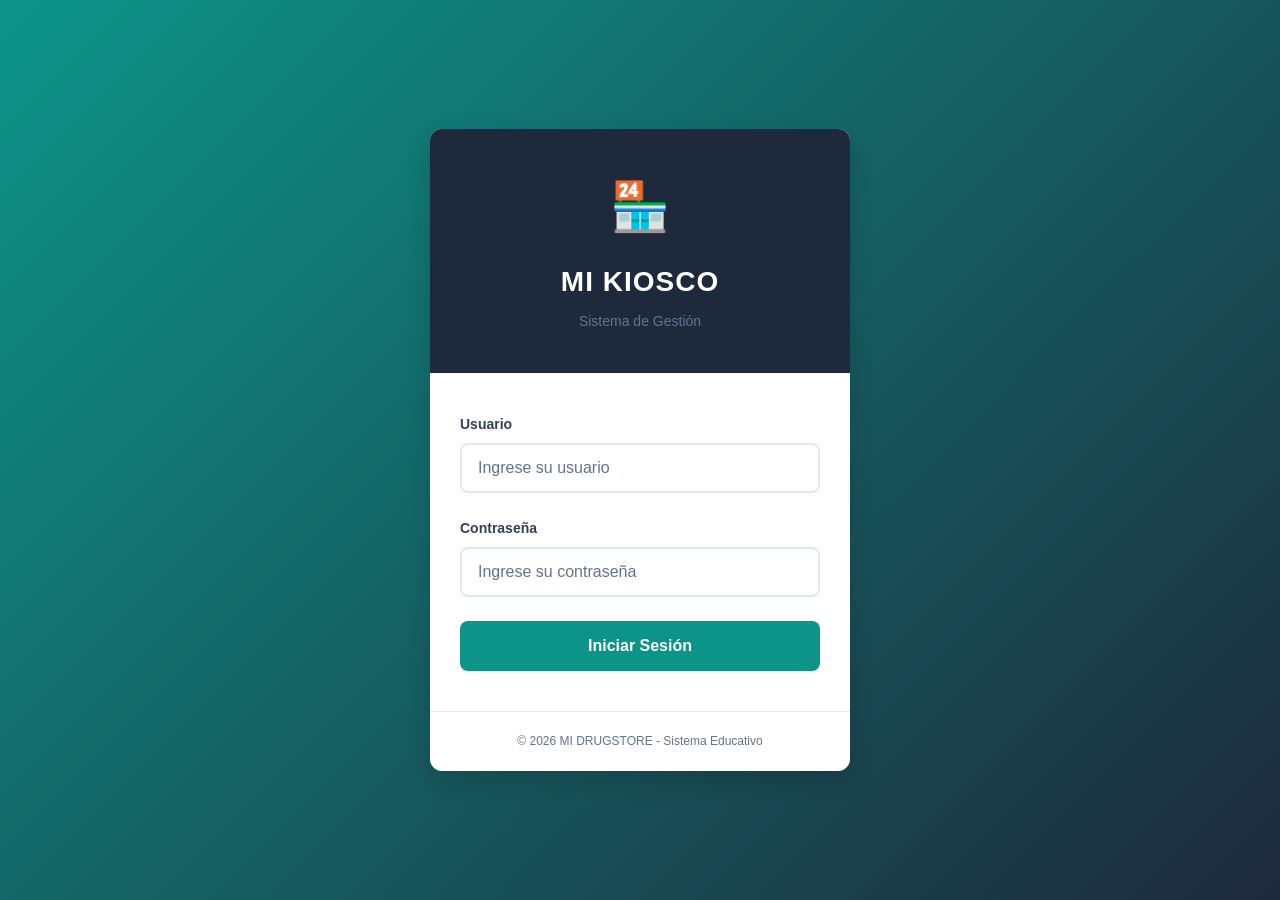
==== index.html @ 24a75b5b "first commit" ====
<!DOCTYPE html>
<html lang="es">
<head>
    <meta charset="UTF-8">
    <meta name="viewport" content="width=device-width, initial-scale=1.0">
    <title>MI FARMACIA - Login</title>
    <link rel="stylesheet" href="css/styles.css">
</head>
<body>
    <div class="login-container">
        <div class="login-card">
            <div class="login-header">
    <div class="logo-icon">🏪</div>
    <h1>MI KIOSCO</h1>
    <p>Sistema de Gestión</p>
</div>
            
            <form id="loginForm" class="login-form">
                <div class="form-group">
                    <label for="usuario">Usuario</label>
                    <input 
                        type="text" 
                        id="usuario" 
                        name="usuario" 
                        placeholder="Ingrese su usuario"
                        required
                    >
                </div>
                
                <div class="form-group">
                    <label for="password">Contraseña</label>
                    <input 
                        type="password" 
                        id="password" 
                        name="password" 
                        placeholder="Ingrese su contraseña"
                        required
                    >
                </div>
                
                <div id="errorMessage" class="error-message"></div>
                
                <button type="submit" class="btn-login">
                    Iniciar Sesión
                </button>
            </form>
            
            <div class="login-footer">
                <p>© 2026 MI DRUGSTORE - Sistema Educativo</p>
            </div>
        </div>
    </div>
    
    <script src="js/login.js"></script>
</body>
</html>
---- css/styles.css ----
/* ========================================
   MI DRUGSTORE - Sistema de Gestión
   Estilos Principales
   ======================================== */

/* Variables CSS */
:root {
    --color-primary: #0d9488;
    --color-primary-dark: #0f766e;
    --color-primary-light: #14b8a6;
    --color-secondary: #1e293b;
    --color-accent: #f59e0b;
    --color-success: #22c55e;
    --color-error: #ef4444;
    --color-warning: #f59e0b;
    --color-bg: #f1f5f9;
    --color-white: #ffffff;
    --color-text: #334155;
    --color-text-light: #64748b;
    --color-border: #e2e8f0;
    --shadow-sm: 0 1px 2px rgba(0, 0, 0, 0.05);
    --shadow-md: 0 4px 6px rgba(0, 0, 0, 0.1);
    --shadow-lg: 0 10px 25px rgba(0, 0, 0, 0.15);
    --radius: 12px;
    --radius-sm: 8px;
}

/* Reset y Base */
* {
    margin: 0;
    padding: 0;
    box-sizing: border-box;
}

body {
    font-family: 'Segoe UI', Tahoma, Geneva, Verdana, sans-serif;
    background-color: var(--color-bg);
    color: var(--color-text);
    line-height: 1.6;
}

/* ========================================
   LOGIN PAGE
   ======================================== */

.login-container {
    min-height: 100vh;
    display: flex;
    align-items: center;
    justify-content: center;
    background: linear-gradient(135deg, var(--color-primary) 0%, var(--color-secondary) 100%);
    padding: 20px;
}

.login-card {
    background: var(--color-white);
    border-radius: var(--radius);
    box-shadow: var(--shadow-lg);
    width: 100%;
    max-width: 420px;
    overflow: hidden;
}

.login-header {
    background: var(--color-secondary);
    color: var(--color-white);
    padding: 40px 30px;
    text-align: center;
}

.logo-icon {
    font-size: 48px;
    margin-bottom: 15px;
}

.login-header h1 {
    font-size: 28px;
    font-weight: 700;
    margin-bottom: 5px;
    letter-spacing: 1px;
}

.login-header p {
    color: var(--color-text-light);
    font-size: 14px;
}

.login-form {
    padding: 40px 30px;
}

.form-group {
    margin-bottom: 24px;
}

.form-group label {
    display: block;
    margin-bottom: 8px;
    font-weight: 600;
    color: var(--color-text);
    font-size: 14px;
}

.form-group input {
    width: 100%;
    padding: 14px 16px;
    border: 2px solid var(--color-border);
    border-radius: var(--radius-sm);
    font-size: 16px;
    transition: all 0.3s ease;
}

.form-group input:focus {
    outline: none;
    border-color: var(--color-primary);
    box-shadow: 0 0 0 3px rgba(13, 148, 136, 0.1);
}

.form-group input::placeholder {
    color: var(--color-text-light);
}

.error-message {
    background: #fef2f2;
    color: var(--color-error);
    padding: 12px;
    border-radius: var(--radius-sm);
    margin-bottom: 20px;
    font-size: 14px;
    display: none;
    border: 1px solid #fecaca;
}

.error-message.show {
    display: block;
}

.btn-login {
    width: 100%;
    padding: 16px;
    background: var(--color-primary);
    color: var(--color-white);
    border: none;
    border-radius: var(--radius-sm);
    font-size: 16px;
    font-weight: 600;
    cursor: pointer;
    transition: all 0.3s ease;
}

.btn-login:hover {
    background: var(--color-primary-dark);
    transform: translateY(-2px);
    box-shadow: var(--shadow-md);
}

.btn-login:active {
    transform: translateY(0);
}

.login-footer {
    padding: 20px 30px;
    text-align: center;
    border-top: 1px solid var(--color-border);
}

.login-footer p {
    color: var(--color-text-light);
    font-size: 12px;
}

@keyframes shake {
    0%, 100% { transform: translateX(0); }
    25% { transform: translateX(-10px); }
    75% { transform: translateX(10px); }
}

.shake {
    animation: shake 0.3s ease-in-out;
}

/* ========================================
   MODAL BASE
   ======================================== */

.modal {
    display: none;
    position: fixed;
    top: 0;
    left: 0;
    width: 100%;
    height: 100%;
    background: rgba(0, 0, 0, 0.6);
    backdrop-filter: blur(4px);
    z-index: 1000;
    align-items: center;
    justify-content: center;
    padding: 20px;
}

.modal-content {
    background: var(--color-white);
    border-radius: var(--radius);
    box-shadow: var(--shadow-lg);
    max-width: 500px;
    width: 100%;
    overflow: hidden;
    animation: modalSlideIn 0.3s ease;
}

@keyframes modalSlideIn {
    from {
        opacity: 0;
        transform: translateY(-30px);
    }
    to {
        opacity: 1;
        transform: translateY(0);
    }
}

.modal-header {
    background: var(--color-secondary);
    color: var(--color-white);
    padding: 30px;
    text-align: center;
}

.modal-header h2 {
    font-size: 24px;
    margin-bottom: 8px;
}

.modal-header p {
    opacity: 0.8;
    font-size: 14px;
}

/* ========================================
   MODAL TURNO
   ======================================== */

.modal-turno .turno-options {
    padding: 30px;
    display: flex;
    gap: 20px;
}

.btn-turno {
    flex: 1;
    padding: 30px 20px;
    background: var(--color-bg);
    border: 2px solid var(--color-border);
    border-radius: var(--radius);
    cursor: pointer;
    transition: all 0.3s ease;
    display: flex;
    flex-direction: column;
    align-items: center;
    gap: 10px;
}

.btn-turno:hover {
    border-color: var(--color-primary);
    background: rgba(13, 148, 136, 0.05);
    transform: translateY(-3px);
}

.turno-icon {
    font-size: 40px;
}

.turno-text {
    font-size: 18px;/**
 * MI DRUGSTORE - Sistema de Gestion
 * Modulo de Administrador
 */

// Productos cargados en esta sesion
var productosCargadosSesion = [];

// Subcategorias por categoria
var SUBCATEGORIAS = {
    'Regaleria': ['Perfumes', 'Maquillaje'],
    'Bazares': ['Tupper', 'Vasos', 'Otros'],
    'Indumentaria': ['Nino', 'Adulto'],
    'Bebidas': ['Con Alcohol', 'Sin Alcohol'],
    'Embutidos': ['Hamburguesa', 'Salchicha']
};


document.addEventListener('DOMContentLoaded', function() {
    verificarSesion();
    mostrarFecha();
    cargarNombreUsuario();
    actualizarEstadisticas();
});

function verificarSesion() {
    var usuarioLogueado = sessionStorage.getItem('usuarioLogueado');
    if (!usuarioLogueado) {
        window.location.href = 'index.html';
        return;
    }
    if (usuarioLogueado === 'empleado') {
        window.location.href = 'empleado.html';
        return;
    }
}

function mostrarFecha() {
    var fechaElement = document.getElementById('fechaActual');
    var opciones = { 
        weekday: 'long', 
        year: 'numeric', 
        month: 'long', 
        day: 'numeric',
        hour: '2-digit',
        minute: '2-digit'
    };
    var fecha = new Date().toLocaleDateString('es-ES', opciones);
    fechaElement.textContent = fecha.charAt(0).toUpperCase() + fecha.slice(1);
}

function cargarNombreUsuario() {
    var nombreUsuario = sessionStorage.getItem('nombreUsuario');
    var nombreElement = document.getElementById('nombreUsuario');
    if (nombreUsuario) {
        nombreElement.textContent = nombreUsuario.charAt(0).toUpperCase() + nombreUsuario.slice(1);
    }
}

function actualizarEstadisticas() {
    if (typeof PRODUCTOS !== 'undefined') {
        document.getElementById('statProductos').textContent = PRODUCTOS.length;
        var stockBajo = 0;
        for (var j = 0; j < PRODUCTOS.length; j++) {
            if (PRODUCTOS[j].stock !== undefined && PRODUCTOS[j].stock < 10) {
                stockBajo++;
            }
        }
        document.getElementById('statStockBajo').textContent = stockBajo;
    }
}

function cerrarSesionAdmin() {
    sessionStorage.clear();
    window.location.href = 'index.html';
}

// ========================================
// NAVEGACION ENTRE SECCIONES ADMIN
// ========================================

var titulosSecciones = {
    'inicio': 'Panel de Administracion',
    'cargar-producto': 'Cargar Producto',
    'reportes': 'Reportes',
    'inventario': 'Inventario',
    'empleados': 'Empleados',
    'configuracion': 'Configuracion'
};

var idsSecciones = {
    'inicio': 'seccionAdminInicio',
    'cargar-producto': 'seccionCargarProducto',
    'reportes': 'seccionReportes',
    'inventario': 'seccionInventario',
    'empleados': 'seccionEmpleados',
    'configuracion': 'seccionConfiguracion'
};

function mostrarSeccionAdmin(seccion) {
    // Ocultar todas las secciones
    var secciones = document.querySelectorAll('.seccion-admin-content');
    for (var j = 0; j < secciones.length; j++) {
        secciones[j].style.display = 'none';
    }

    // Quitar active de todos los items del menu
    var menuItems = document.querySelectorAll('.sidebar-nav li');
    for (var k = 0; k < menuItems.length; k++) {
        menuItems[k].classList.remove('active');
    }

    // Mostrar la seccion correspondiente
    var idSeccion = idsSecciones[seccion];
    if (idSeccion) {
        document.getElementById(idSeccion).style.display = 'block';
    }

    // Activar el item del menu
    var menuItem = document.querySelector('.sidebar-nav li[data-section="' + seccion + '"]');
    if (menuItem) {
        menuItem.classList.add('active');
    }

    // Actualizar titulo
    document.getElementById('tituloSeccion').textContent = titulosSecciones[seccion] || '';
}

// ========================================
// CARGAR PRODUCTO
// ========================================

function verificarSubcategoria() {
    var categoriaSelect = document.getElementById('cpCategoria');
    var contenedorSub = document.getElementById('contenedorSubcategoria');
    var subSelect = document.getElementById('cpSubcategoria');
    var categoriaSeleccionada = categoriaSelect.value;

    // Limpiar subcategoria
    subSelect.innerHTML = '<option value="">-- Seleccionar --</option>';

    // Verificar si la categoria tiene subcategorias
    if (SUBCATEGORIAS[categoriaSeleccionada]) {
        var subs = SUBCATEGORIAS[categoriaSeleccionada];
        for (var l = 0; l < subs.length; l++) {
            var option = document.createElement('option');
            option.value = subs[l];
            option.textContent = subs[l];
            subSelect.appendChild(option);
        }
        contenedorSub.style.display = 'block';
        subSelect.required = true;
    } else {
        contenedorSub.style.display = 'none';
        subSelect.required = false;
    }
}

function toggleStockFields() {
    var checkbox = document.getElementById('cpHabilitarStock');
    var camposStock = document.getElementById('camposStock');

    if (checkbox.checked) {
        camposStock.style.display = 'grid';
    } else {
        camposStock.style.display = 'none';
        document.getElementById('cpStockLocal').value = '';
        document.getElementById('cpStockBajo').value = '';
        document.getElementById('cpStockMuyBajo').value = '';
    }
}

function guardarProducto(event) {
    event.preventDefault();

    var codigo = document.getElementById('cpCodigo').value.trim().toUpperCase();
    var producto = document.getElementById('cpProducto').value.trim();
    var marca = document.getElementById('cpMarca').value.trim();
    var precio = parseFloat(document.getElementById('cpPrecio').value);
    var descripcion = document.getElementById('cpDescripcion').value.trim();
    var categoria = document.getElementById('cpCategoria').value;
    var subcategoria = document.getElementById('cpSubcategoria').value;
    var habilitarStock = document.getElementById('cpHabilitarStock').checked;

    // Validar subcategoria si aplica
    if (SUBCATEGORIAS[categoria] && !subcategoria) {
        alert('Debe seleccionar una subcategoria para ' + categoria);
        return;
    }

    // Verificar codigo duplicado
    if (typeof PRODUCTOS !== 'undefined') {
        for (var m = 0; m < PRODUCTOS.length; m++) {
            if (PRODUCTOS[m].codigo === codigo) {
                alert('Ya existe un producto con el codigo ' + codigo);
                return;
            }
        }
    }

    // Construir nombre completo
    var nombreCompleto = producto + ' - ' + marca;

    // Crear objeto producto
    var nuevoProducto = {
        codigo: codigo,
        nombre: nombreCompleto,
        marca: marca,
        categoria: subcategoria ? categoria + ' > ' + subcategoria : categoria,
        precio: precio,
        descripcion: descripcion || '',
        stock: habilitarStock ? (parseInt(document.getElementById('cpStockLocal').value) || 0) : undefined,
        stockBajo: habilitarStock ? (parseInt(document.getElementById('cpStockBajo').value) || 0) : undefined,
        stockMuyBajo: habilitarStock ? (parseInt(document.getElementById('cpStockMuyBajo').value) || 0) : undefined,
        habilitarStock: habilitarStock,
        fechaCarga: new Date().toLocaleDateString('es-AR'),
        horaCarga: new Date().toLocaleTimeString('es-AR', { hour: '2-digit', minute: '2-digit' })
    };

    // Agregar al array global
    if (typeof PRODUCTOS !== 'undefined') {
        PRODUCTOS.push(nuevoProducto);
    }

    // Agregar a la lista de esta sesion
    productosCargadosSesion.unshift(nuevoProducto);

    // Renderizar lista de recientes
    renderizarProductosCargados();

    // Actualizar estadisticas
    actualizarEstadisticas();

    // Limpiar formulario
    limpiarFormularioProducto();

    // Confirmacion
    mostrarNotificacion('Producto "' + nombreCompleto + '" cargado exitosamente');
}

function limpiarFormularioProducto() {
    document.getElementById('formCargarProducto').reset();
    document.getElementById('contenedorSubcategoria').style.display = 'none';
    document.getElementById('camposStock').style.display = 'none';
}

function renderizarProductosCargados() {
    var container = document.getElementById('listaProductosCargados');

    if (productosCargadosSesion.length === 0) {
        container.innerHTML = '<div class="sin-productos-cargados"><p>No se han cargado productos en esta sesion</p></div>';
        return;
    }

    var html = '';
    html += '<table class="tabla-productos-cargados">';
    html += '<thead><tr>';
    html += '<th>Codigo</th><th>Producto</th><th>Categoria</th><th>Precio</th><th>Stock</th><th>Hora</th>';
    html += '</tr></thead><tbody>';

    for (var n = 0; n < productosCargadosSesion.length; n++) {
        var p = productosCargadosSesion[n];
        html += '<tr>';
        html += '<td><span class="codigo-tag">' + p.codigo + '</span></td>';
        html += '<td>' + p.nombre + '</td>';
        html += '<td><span class="cat-tag">' + p.categoria + '</span></td>';
        html += '<td class="precio-col">$' + p.precio.toFixed(2) + '</td>';
        html += '<td>' + (p.habilitarStock ? p.stock : '<span class="sin-stock-tag">N/A</span>') + '</td>';
        html += '<td>' + p.horaCarga + '</td>';
        html += '</tr>';
    }

    html += '</tbody></table>';
    container.innerHTML = html;
}

function mostrarNotificacion(mensaje) {
    // Crear notificacion
    var notif = document.createElement('div');
    notif.className = 'notificacion-exito';
    notif.innerHTML = '<span>&#10003;</span> ' + mensaje;
    document.body.appendChild(notif);

    // Mostrar con animacion
    setTimeout(function() {
        notif.classList.add('visible');
    }, 100);

    // Ocultar y eliminar
    setTimeout(function() {
        notif.classList.remove('visible');
        setTimeout(function() {
            document.body.removeChild(notif);
        }, 400);
    }, 3000);
}

    font-weight: 600;
    color: var(--color-secondary);
}

.turno-horario {
    font-size: 12px;
    color: var(--color-text-light);
}

/* ========================================
   MODAL DESPACHAR
   ======================================== */

.modal-despachar {
    max-width: 700px;
    max-height: 90vh;
    display: flex;
    flex-direction: column;
}

.modal-header-despachar {
    background: var(--color-primary);
    color: var(--color-white);
    padding: 20px 25px;
    display: flex;
    justify-content: space-between;
    align-items: center;
}

.modal-header-despachar h2 {
    font-size: 20px;
}

#clienteActualModal {
    background: rgba(255, 255, 255, 0.2);
    padding: 6px 16px;
    border-radius: 20px;
    font-size: 14px;
    font-weight: 600;
}

.despachar-body {
    padding: 20px;
    overflow-y: auto;
    flex: 1;
}

/* Buscador Despachar */
.buscador-despachar {
    position: relative;
    margin-bottom: 20px;
}

.buscador-despachar input {
    width: 100%;
    padding: 14px 16px;
    border: 2px solid var(--color-border);
    border-radius: var(--radius-sm);
    font-size: 15px;
    transition: all 0.3s ease;
}

.buscador-despachar input:focus {
    outline: none;
    border-color: var(--color-primary);
    box-shadow: 0 0 0 3px rgba(13, 148, 136, 0.1);
}

.resultados-busqueda {
    position: absolute;
    top: 100%;
    left: 0;
    right: 0;
    background: var(--color-white);
    border: 1px solid var(--color-border);
    border-radius: var(--radius-sm);
    box-shadow: var(--shadow-md);
    z-index: 100;
    max-height: 200px;
    overflow-y: auto;
}

.resultado-item {
    padding: 12px 16px;
    display: flex;
    gap: 15px;
    cursor: pointer;
    border-bottom: 1px solid var(--color-border);
    transition: background 0.2s;
}

.resultado-item:hover {
    background: var(--color-bg);
}

.resultado-item:last-child {
    border-bottom: none;
}

.resultado-codigo {
    font-weight: 600;
    color: var(--color-primary);
    min-width: 70px;
}

.resultado-nombre {
    flex: 1;
    color: var(--color-text);
}

.resultado-precio {
    font-weight: 600;
    color: var(--color-secondary);
}

.no-resultados {
    padding: 15px;
    text-align: center;
    color: var(--color-text-light);
}

/* Tabla Productos Despachar */
.tabla-productos-despachar {
    border: 1px solid var(--color-border);
    border-radius: var(--radius-sm);
    overflow: hidden;
    margin-bottom: 20px;
    max-height: 250px;
    overflow-y: auto;
}

.tabla-productos-despachar table {
    width: 100%;
    border-collapse: collapse;
}

.tabla-productos-despachar th {
    background: var(--color-secondary);
    color: var(--color-white);
    padding: 12px 15px;
    text-align: left;
    font-size: 13px;
    font-weight: 600;
    position: sticky;
    top: 0;
}

.tabla-productos-despachar td {
    padding: 12px 15px;
    border-bottom: 1px solid var(--color-border);
    font-size: 14px;
}

.tabla-productos-despachar tr:last-child td {
    border-bottom: none;
}

.tabla-productos-despachar .empty-row td {
    text-align: center;
    color: var(--color-text-light);
    padding: 30px;
}

.btn-eliminar-producto {
    background: var(--color-error);
    color: white;
    border: none;
    width: 28px;
    height: 28px;
    border-radius: 50%;
    cursor: pointer;
    font-size: 14px;
    transition: all 0.2s;
}

.btn-eliminar-producto:hover {
    background: #dc2626;
    transform: scale(1.1);
}

/* Footer Despachar */
.despachar-footer {
    border-top: 1px solid var(--color-border);
    padding-top: 20px;
}

.total-despachar {
    display: flex;
    justify-content: space-between;
    align-items: center;
    background: var(--color-bg);
    padding: 15px 20px;
    border-radius: var(--radius-sm);
    margin-bottom: 20px;
}

.total-despachar span:first-child {
    font-size: 16px;
    font-weight: 600;
    color: var(--color-text);
}

.total-despachar span:last-child {
    font-size: 24px;
    font-weight: 700;
    color: var(--color-primary);
}

.metodo-pago {
    margin-bottom: 20px;
}

.metodo-pago label {
    display: block;
    margin-bottom: 10px;
    font-weight: 600;
    color: var(--color-text);
}

.pago-options {
    display: flex;
    gap: 15px;
}

.pago-option {
    flex: 1;
    position: relative;
}

.pago-option input {
    position: absolute;
    opacity: 0;
    cursor: pointer;
}

.pago-label {
    display: block;
    padding: 15px 20px;
    background: var(--color-bg);
    border: 2px solid var(--color-border);
    border-radius: var(--radius-sm);
    text-align: center;
    cursor: pointer;
    transition: all 0.3s;
    font-weight: 500;
}

.pago-option input:checked + .pago-label {
    border-color: var(--color-primary);
    background: rgba(13, 148, 136, 0.1);
    color: var(--color-primary);
}

.error-pago {
    display: block;
    color: var(--color-error);
    font-size: 13px;
    margin-top: 8px;
}

.despachar-actions {
    display: flex;
    gap: 15px;
}

.btn-cancelar {
    flex: 1;
    padding: 14px 20px;
    background: var(--color-bg);
    border: 2px solid var(--color-border);
    border-radius: var(--radius-sm);
    font-size: 15px;
    font-weight: 600;
    cursor: pointer;
    transition: all 0.3s;
    color: var(--color-text);
}

.btn-cancelar:hover {
    background: var(--color-border);
}

.btn-confirmar {
    flex: 1;
    padding: 14px 20px;
    background: var(--color-success);
    border: none;
    border-radius: var(--radius-sm);
    font-size: 15px;
    font-weight: 600;
    cursor: pointer;
    transition: all 0.3s;
    color: white;
    display: flex;
    align-items: center;
    justify-content: center;
    gap: 8px;
}

.btn-confirmar:hover {
    background: #16a34a;
    transform: translateY(-2px);
}

/* ========================================
   MODAL CERRAR CAJA
   ======================================== */

.modal-cerrar-caja {
    max-width: 450px;
}

.cierre-resumen {
    padding: 25px;
}

.cierre-item {
    display: flex;
    justify-content: space-between;
    padding: 15px 0;
    border-bottom: 1px solid var(--color-border);
}

.cierre-item:last-child {
    border-bottom: none;
}

.cierre-total {
    background: var(--color-bg);
    padding: 15px;
    border-radius: var(--radius-sm);
    margin-top: 10px;
}

.cierre-total span:first-child {
    font-weight: 700;
    color: var(--color-secondary);
}

.cierre-total span:last-child {
    font-weight: 700;
    color: var(--color-primary);
    font-size: 20px;
}

.cierre-actions {
    padding: 0 25px 25px;
    display: flex;
    gap: 15px;
}

/* ========================================
   DASHBOARD LAYOUT
   ======================================== */

.dashboard-container {
    display: flex;
    min-height: 100vh;
}

/* Sidebar */
.sidebar {
    width: 260px;
    background: var(--color-secondary);
    color: var(--color-white);
    display: flex;
    flex-direction: column;
    position: fixed;
    height: 100vh;
}

.sidebar-admin {
    background: linear-gradient(180deg, #1e293b 0%, #0f172a 100%);
}

.sidebar-header {
    padding: 30px 20px;
    text-align: center;
    border-bottom: 1px solid rgba(255, 255, 255, 0.1);
}

.sidebar-header .logo-icon {
    font-size: 36px;
}

.sidebar-header h2 {
    font-size: 18px;
    margin-top: 10px;
    font-weight: 600;
}

.admin-badge {
    display: inline-block;
    background: var(--color-accent);
    color: var(--color-secondary);
    padding: 4px 12px;
    border-radius: 20px;
    font-size: 11px;
    font-weight: 700;
    margin-top: 10px;
}

.sidebar-nav {
    flex: 1;
    padding: 20px 0;
}

.sidebar-nav ul {
    list-style: none;
}

.sidebar-nav li {
    margin-bottom: 5px;
}

.sidebar-nav a {
    display: flex;
    align-items: center;
    padding: 14px 25px;
    color: rgba(255, 255, 255, 0.7);
    text-decoration: none;
    transition: all 0.3s ease;
    font-size: 15px;
}

.sidebar-nav a:hover {
    background: rgba(255, 255, 255, 0.1);
    color: var(--color-white);
}

.sidebar-nav li.active a {
    background: var(--color-primary);
    color: var(--color-white);
    border-left: 4px solid var(--color-accent);
}

.nav-icon {
    margin-right: 12px;
    font-size: 18px;
}

.sidebar-footer {
    padding: 20px;
    border-top: 1px solid rgba(255, 255, 255, 0.1);
}

.btn-logout {
    width: 100%;
    padding: 12px;
    background: rgba(255, 255, 255, 0.1);
    color: var(--color-white);
    border: none;
    border-radius: var(--radius-sm);
    font-size: 14px;
    cursor: pointer;
    transition: all 0.3s ease;
    display: flex;
    align-items: center;
    justify-content: center;
    gap: 8px;
}

.btn-logout:hover {
    background: var(--color-error);
}

/* Main Content */
.main-content {
    flex: 1;
    margin-left: 260px;
    padding: 30px;
}

/* ========================================
   EMPLEADO HEADER
   ======================================== */

.main-header {
    display: flex;
    justify-content: space-between;
    align-items: center;
    margin-bottom: 25px;
    padding-bottom: 20px;
    border-bottom: 1px solid var(--color-border);
}

.main-header h1 {
    font-size: 24px;
    color: var(--color-secondary);
}

.empleado-header {
    background: var(--color-white);
    padding: 20px 25px;
    border-radius: var(--radius);
    box-shadow: var(--shadow-sm);
    margin-bottom: 25px;
    border: none;
}

.empleado-info h1 {
    font-size: 22px;
    color: var(--color-secondary);
    margin-bottom: 8px;
}

.empleado-detalles {
    display: flex;
    gap: 15px;
    flex-wrap: wrap;
}

.badge-turno {
    background: var(--color-primary);
    color: white;
    padding: 5px 15px;
    border-radius: 20px;
    font-size: 13px;
    font-weight: 600;
}

.fecha-inicio {
    color: var(--color-text-light);
    font-size: 13px;
    display: flex;
    align-items: center;
}

.user-info {
    display: flex;
    align-items: center;
    gap: 10px;
    background: var(--color-bg);
    padding: 10px 20px;
    border-radius: 30px;
}

.user-avatar {
    font-size: 24px;
}

/* ========================================
   BUSCADOR SECTION
   ======================================== */

.buscador-section {
    margin-bottom: 25px;
}

.buscador-container {
    display: flex;
    gap: 10px;
}

.buscador-container input {
    flex: 1;
    padding: 14px 20px;
    border: 2px solid var(--color-border);
    border-radius: var(--radius-sm);
    font-size: 15px;
    transition: all 0.3s;
}

.buscador-container input:focus {
    outline: none;
    border-color: var(--color-primary);
    box-shadow: 0 0 0 3px rgba(13, 148, 136, 0.1);
}

.btn-buscar {
    padding: 14px 20px;
    background: var(--color-primary);
    border: none;
    border-radius: var(--radius-sm);
    cursor: pointer;
    font-size: 18px;
    transition: all 0.3s;
}

.btn-buscar:hover {
    background: var(--color-primary-dark);
}

/* ========================================
   VENTAS SECTION
   ======================================== */

.ventas-section {
    background: var(--color-white);
    border-radius: var(--radius);
    box-shadow: var(--shadow-sm);
    padding: 25px;
    margin-bottom: 25px;
}

.ventas-header {
    display: flex;
    justify-content: space-between;
    align-items: center;
    margin-bottom: 20px;
    padding-bottom: 15px;
    border-bottom: 1px solid var(--color-border);
}

.ventas-header h2 {
    font-size: 18px;
    color: var(--color-secondary);
}

.btn-despachar {
    padding: 12px 30px;
    background: var(--color-success);
    color: white;
    border: none;
    border-radius: var(--radius-sm);
    font-size: 16px;
    font-weight: 700;
    cursor: pointer;
    transition: all 0.3s;
    display: flex;
    align-items: center;
    gap: 10px;
}

.btn-despachar:hover {
    background: #16a34a;
    transform: translateY(-2px);
    box-shadow: var(--shadow-md);
}

.btn-despachar span {
    font-size: 20px;
}

.sin-ventas {
    text-align: center;
    padding: 60px 20px;
    color: var(--color-text-light);
}

.sin-ventas span {
    font-size: 50px;
    display: block;
    margin-bottom: 15px;
}

.sin-ventas p {
    font-size: 16px;
}

/* ========================================
   SUBTABLA CLIENTE
   ======================================== */

.subtabla-cliente {
    border: 1px solid var(--color-border);
    border-radius: var(--radius-sm);
    margin-bottom: 20px;
    overflow: hidden;
}

.subtabla-header {
    background: var(--color-bg);
    padding: 15px 20px;
    display: flex;
    justify-content: space-between;
    align-items: center;
    flex-wrap: wrap;
    gap: 10px;
}

.cliente-info {
    display: flex;
    align-items: center;
    gap: 15px;
    flex-wrap: wrap;
}

.cliente-badge {
    background: var(--color-secondary);
    color: white;
    padding: 6px 15px;
    border-radius: 20px;
    font-weight: 700;
    font-size: 14px;
}

.cliente-hora {
    color: var(--color-text-light);
    font-size: 13px;
}

.cliente-pago {
    padding: 5px 12px;
    border-radius: 15px;
    font-size: 13px;
    font-weight: 500;
}

.cliente-pago.efectivo {
    background: #dcfce7;
    color: #166534;
}

.cliente-pago.transferencia {
    background: #dbeafe;
    color: #1e40af;
}

.cliente-total span {
    font-weight: 700;
    color: var(--color-primary);
    font-size: 16px;
}

.tabla-productos-cliente {
    width: 100%;
    border-collapse: collapse;
}

.tabla-productos-cliente th {
    background: var(--color-secondary);
    color: white;
    padding: 12px 15px;
    text-align: left;
    font-size: 13px;
    font-weight: 600;
}

.tabla-productos-cliente td {
    padding: 12px 15px;
    border-bottom: 1px solid var(--color-border);
    font-size: 14px;
}

.tabla-productos-cliente tr:last-child td {
    border-bottom: none;
}

.tabla-productos-cliente tr.resaltado {
    background: #fef3c7;
}

.nota-cliente {
    padding: 15px 20px;
    background: var(--color-bg);
    border-top: 1px solid var(--color-border);
}

.nota-cliente input {
    width: 100%;
    padding: 10px 15px;
    border: 1px solid var(--color-border);
    border-radius: var(--radius-sm);
    font-size: 13px;
    background: white;
}

.nota-cliente input:focus {
    outline: none;
    border-color: var(--color-primary);
}

/* ========================================
   RESUMEN SECTION
   ======================================== */

.resumen-section {
    margin-bottom: 25px;
}

.resumen-container {
    background: var(--color-white);
    border-radius: var(--radius);
    box-shadow: var(--shadow-sm);
    padding: 25px;
}

.resumen-container h3 {
    font-size: 16px;
    color: var(--color-secondary);
    margin-bottom: 20px;
    padding-bottom: 15px;
    border-bottom: 1px solid var(--color-border);
}

.resumen-grid {
    display: grid;
    grid-template-columns: repeat(auto-fit, minmax(180px, 1fr));
    gap: 20px;
}

.resumen-item {
    background: var(--color-bg);
    padding: 20px;
    border-radius: var(--radius-sm);
    text-align: center;
}

.resumen-label {
    display: block;
    font-size: 13px;
    color: var(--color-text-light);
    margin-bottom: 8px;
}

.resumen-value {
    display: block;
    font-size: 22px;
    font-weight: 700;
    color: var(--color-secondary);
}

.resumen-total {
    background: var(--color-primary);
}

.resumen-total .resumen-label {
    color: rgba(255, 255, 255, 0.8);
}

.resumen-total .resumen-value {
    color: white;
}

/* ========================================
   CERRAR CAJA SECTION
   ======================================== */

.cerrar-caja-section {
    text-align: center;
}

.btn-cerrar-caja {
    padding: 16px 50px;
    background: var(--color-secondary);
    color: white;
    border: none;
    border-radius: var(--radius-sm);
    font-size: 16px;
    font-weight: 700;
    cursor: pointer;
    transition: all 0.3s;
    display: inline-flex;
    align-items: center;
    gap: 10px;
}

.btn-cerrar-caja:hover {
    background: #0f172a;
    transform: translateY(-2px);
    box-shadow: var(--shadow-md);
}

.btn-cerrar-caja span {
    font-size: 20px;
}

/* ========================================
   ADMIN STYLES (Preserved)
   ======================================== */

.welcome-section {
    margin-bottom: 30px;
}

.welcome-card {
    background: linear-gradient(135deg, var(--color-primary) 0%, var(--color-primary-dark) 100%);
    color: var(--color-white);
    padding: 40px;
    border-radius: var(--radius);
    box-shadow: var(--shadow-md);
}

.admin-welcome {
    background: linear-gradient(135deg, var(--color-secondary) 0%, #0f172a 100%);
}

.welcome-card h2 {
    font-size: 28px;
    margin-bottom: 10px;
}

.welcome-card p {
    opacity: 0.9;
    font-size: 16px;
}

.welcome-date {
    margin-top: 15px;
    font-size: 14px;
    opacity: 0.8;
}

.stats-section {
    display: grid;
    grid-template-columns: repeat(auto-fit, minmax(220px, 1fr));
    gap: 20px;
}

.stat-card {
    background: var(--color-white);
    padding: 25px;
    border-radius: var(--radius);
    box-shadow: var(--shadow-sm);
    display: flex;
    align-items: center;
    gap: 20px;
    transition: all 0.3s ease;
}

.stat-card:hover {
    transform: translateY(-5px);
    box-shadow: var(--shadow-md);
}

.stat-icon {
    font-size: 40px;
    background: var(--color-bg);
    padding: 15px;
    border-radius: var(--radius-sm);
}

.stat-info h3 {
    font-size: 14px;
    color: var(--color-text-light);
    margin-bottom: 5px;
}

.stat-value {
    font-size: 24px;
    font-weight: 700;
    color: var(--color-secondary);
}

.admin-avatar {
    font-size: 28px;
}

/* ========================================
   RESPONSIVE
   ======================================== */

@media (max-width: 992px) {
    .sidebar {
        width: 100%;
        height: auto;
        position: relative;
    }

    .main-content {
        margin-left: 0;
    }

    .dashboard-container {
        flex-direction: column;
    }

    .sidebar-nav ul {
        display: flex;
        overflow-x: auto;
        padding: 10px;
    }

    .sidebar-nav li {
        margin-bottom: 0;
    }

    .sidebar-nav a {
        padding: 10px 15px;
        white-space: nowrap;
    }

    .sidebar-footer {
        padding: 10px;
    }

    .btn-logout {
        padding: 10px;
    }
}

@media (max-width: 768px) {
    .main-header, .empleado-header {
        flex-direction: column;
        gap: 15px;
        text-align: center;
    }

    .empleado-detalles {
        justify-content: center;
    }

    .ventas-header {
        flex-direction: column;
        gap: 15px;
    }

    .btn-despachar {
        width: 100%;
        justify-content: center;
    }

    .modal-turno .turno-options {
        flex-direction: column;
    }

    .modal-despachar {
        max-height: 95vh;
    }

    .pago-options {
        flex-direction: column;
    }

    .despachar-actions {
        flex-direction: column;
    }

    .subtabla-header {
        flex-direction: column;
        text-align: center;
    }

    .cliente-info {
        justify-content: center;
    }

    .tabla-productos-cliente {
        font-size: 12px;
    }

    .tabla-productos-cliente th,
    .tabla-productos-cliente td {
        padding: 8px 10px;
    }
}

@media (max-width: 480px) {
    .main-content {
        padding: 15px;
    }

    .ventas-section,
    .resumen-container {
        padding: 15px;
    }

    .btn-cerrar-caja {
        width: 100%;
        justify-content: center;
    }
}

/* ========================================
   SECCION VENTAS - Tablas por metodo
   ======================================== */

.seccion-content {
    display: block;
}

.seccion-titulo {
    font-size: 22px;
    color: var(--color-secondary);
    margin-bottom: 25px;
    padding-bottom: 15px;
    border-bottom: 2px solid var(--color-border);
}

.ventas-por-metodo {
    display: grid;
    grid-template-columns: repeat(2, 1fr);
    gap: 25px;
}

.tabla-metodo-pago {
    background: var(--color-white);
    border-radius: var(--radius);
    box-shadow: var(--shadow-sm);
    overflow: hidden;
}

.metodo-header {
    padding: 20px;
    display: flex;
    align-items: center;
    gap: 12px;
    color: white;
}

.metodo-header span {
    font-size: 28px;
}

.metodo-header h3 {
    font-size: 18px;
    font-weight: 600;
}

.efectivo-header {
    background: linear-gradient(135deg, #22c55e 0%, #16a34a 100%);
}

.transferencia-header {
    background: linear-gradient(135deg, #3b82f6 0%, #1d4ed8 100%);
}

.tabla-scroll {
    max-height: 400px;
    overflow-y: auto;
}

.tabla-ventas-metodo {
    width: 100%;
    border-collapse: collapse;
}

.tabla-ventas-metodo th {
    background: var(--color-bg);
    padding: 12px 15px;
    text-align: left;
    font-size: 13px;
    font-weight: 600;
    color: var(--color-text);
    position: sticky;
    top: 0;
}

.tabla-ventas-metodo td {
    padding: 12px 15px;
    border-bottom: 1px solid var(--color-border);
    font-size: 14px;
}

.tabla-ventas-metodo tr:last-child td {
    border-bottom: none;
}

.tabla-ventas-metodo .sin-datos td {
    text-align: center;
    color: var(--color-text-light);
    padding: 40px 15px;
}

.cliente-badge-small {
    background: var(--color-secondary);
    color: white;
    padding: 4px 10px;
    border-radius: 12px;
    font-size: 12px;
    font-weight: 600;
}

.tabla-ventas-metodo .monto {
    font-weight: 600;
    color: var(--color-primary);
}

.metodo-footer {
    padding: 15px 20px;
    background: var(--color-bg);
    display: flex;
    justify-content: space-between;
    align-items: center;
    border-top: 1px solid var(--color-border);
}

.metodo-footer span:first-child {
    font-weight: 600;
    color: var(--color-text);
}

.metodo-footer span:last-child {
    font-size: 20px;
    font-weight: 700;
    color: var(--color-primary);
}

/* ========================================
   SECCION PRODUCTOS - Inventario
   ======================================== */

.buscador-productos-inventario {
    margin-bottom: 20px;
}

.buscador-productos-inventario input {
    width: 100%;
    padding: 14px 20px;
    border: 2px solid var(--color-border);
    border-radius: var(--radius-sm);
    font-size: 15px;
    transition: all 0.3s;
}

.buscador-productos-inventario input:focus {
    outline: none;
    border-color: var(--color-primary);
    box-shadow: 0 0 0 3px rgba(13, 148, 136, 0.1);
}

.leyenda-stock {
    display: flex;
    gap: 25px;
    flex-wrap: wrap;
    margin-bottom: 20px;
    padding: 15px 20px;
    background: var(--color-white);
    border-radius: var(--radius-sm);
    box-shadow: var(--shadow-sm);
}

.leyenda-item {
    display: flex;
    align-items: center;
    gap: 8px;
    font-size: 13px;
    color: var(--color-text);
}

.estado-dot {
    width: 12px;
    height: 12px;
    border-radius: 50%;
}

.estado-dot.stock-suficiente {
    background: #22c55e;
}

.estado-dot.stock-bajo {
    background: #f59e0b;
}

.estado-dot.stock-critico {
    background: #ef4444;
}

.estado-dot.sin-stock {
    background: #6b7280;
}

.tabla-inventario-container {
    background: var(--color-white);
    border-radius: var(--radius);
    box-shadow: var(--shadow-sm);
    overflow: hidden;
    max-height: 600px;
    overflow-y: auto;
}

.tabla-inventario {
    width: 100%;
    border-collapse: collapse;
}

.tabla-inventario th {
    background: var(--color-secondary);
    color: white;
    padding: 14px 15px;
    text-align: left;
    font-size: 13px;
    font-weight: 600;
    position: sticky;
    top: 0;
    z-index: 10;
}

.tabla-inventario td {
    padding: 12px 15px;
    border-bottom: 1px solid var(--color-border);
    font-size: 14px;
}

.tabla-inventario tr:hover {
    background: var(--color-bg);
}

.codigo-producto {
    font-family: monospace;
    background: var(--color-bg);
    padding: 4px 8px;
    border-radius: 4px;
    font-size: 13px;
}

.categoria-badge {
    background: var(--color-primary);
    color: white;
    padding: 4px 10px;
    border-radius: 12px;
    font-size: 11px;
    font-weight: 500;
}

.tabla-inventario .precio {
    font-weight: 600;
    color: var(--color-secondary);
}

.stock-cantidad {
    font-weight: 700;
    text-align: center;
}

.stock-cantidad.stock-suficiente {
    color: #22c55e;
}

.stock-cantidad.stock-bajo {
    color: #f59e0b;
}

.stock-cantidad.stock-critico {
    color: #ef4444;
}

.stock-cantidad.sin-stock {
    color: #6b7280;
}

.estado-badge {
    padding: 5px 12px;
    border-radius: 15px;
    font-size: 12px;
    font-weight: 600;
    display: inline-block;
}

.estado-badge.stock-suficiente {
    background: #dcfce7;
    color: #166534;
}

.estado-badge.stock-bajo {
    background: #fef3c7;
    color: #92400e;
}

.estado-badge.stock-critico {
    background: #fee2e2;
    color: #991b1b;
}

.estado-badge.sin-stock {
    background: #f3f4f6;
    color: #374151;
}

/* Filas con estado */
.sin-stock-row {
    background: #fafafa;
    opacity: 0.7;
}

/* Responsive para secciones */
@media (max-width: 992px) {
    .ventas-por-metodo {
        grid-template-columns: 1fr;
    }
}

@media (max-width: 768px) {
    .leyenda-stock {
        flex-direction: column;
        gap: 10px;
    }

    .tabla-inventario th,
    .tabla-inventario td {
        padding: 10px 12px;
        font-size: 12px;
    }

    .tabla-ventas-metodo th,
    .tabla-ventas-metodo td {
        padding: 10px 12px;
        font-size: 12px;
    }
}

/* ========================================
   VENTAS COLAPSABLES
   ======================================== */

.subtabla-cliente {
    margin-bottom: 10px;
    border-radius: var(--radius-sm);
    overflow: hidden;
    box-shadow: var(--shadow-sm);
    background: var(--color-white);
}

.subtabla-cliente.colapsada .subtabla-header {
    border-radius: var(--radius-sm);
}

.subtabla-header.clickeable {
    cursor: pointer;
    display: flex;
    justify-content: space-between;
    align-items: center;
    padding: 15px 20px;
    background: linear-gradient(135deg, #f8fafc 0%, #f1f5f9 100%);
    border-bottom: 1px solid var(--color-border);
    transition: background 0.2s ease;
}

.subtabla-header.clickeable:hover {
    background: linear-gradient(135deg, #f1f5f9 0%, #e2e8f0 100%);
}

.cliente-info-compacta {
    display: flex;
    align-items: center;
    gap: 15px;
    flex-wrap: wrap;
}

.cliente-total-inline {
    font-weight: 700;
    color: var(--color-primary);
    font-size: 15px;
    background: rgba(13, 148, 136, 0.1);
    padding: 4px 12px;
    border-radius: 15px;
}

.toggle-icon {
    color: var(--color-text-light);
    font-size: 12px;
    transition: transform 0.3s ease;
    margin-left: 10px;
}

.subtabla-cliente.expandida .toggle-icon {
    transform: rotate(180deg);
}

.detalle-venta {
    animation: slideDown 0.3s ease;
}

@keyframes slideDown {
    from {
        opacity: 0;
        transform: translateY(-10px);
    }
    to {
        opacity: 1;
        transform: translateY(0);
    }
}

.ver-mas-container {
    text-align: center;
    padding: 20px;
}

.btn-ver-mas {
    background: var(--color-bg);
    border: 2px dashed var(--color-border);
    color: var(--color-text);
    padding: 12px 30px;
    border-radius: var(--radius-sm);
    cursor: pointer;
    font-size: 14px;
    transition: all 0.3s ease;
    display: inline-flex;
    align-items: center;
    gap: 10px;
}

.btn-ver-mas:hover {
    background: var(--color-primary);
    color: white;
    border-color: var(--color-primary);
}

.btn-ver-mas span {
    font-size: 10px;
}

/* ========================================
   MODAL CERRAR CAJA - Verificacion
   ======================================== */

.cierre-verificacion {
    margin-top: 20px;
    padding: 20px;
    background: #fef3c7;
    border-radius: var(--radius-sm);
    border: 1px solid #fbbf24;
}

.verificacion-titulo {
    font-weight: 600;
    color: #92400e;
    margin-bottom: 15px;
    font-size: 14px;
}

.input-group-cierre {
    margin-bottom: 12px;
}

.input-group-cierre label {
    display: block;
    font-size: 13px;
    font-weight: 500;
    color: #78350f;
    margin-bottom: 5px;
}

.input-group-cierre input {
    width: 100%;
    padding: 10px 12px;
    border: 1px solid #d97706;
    border-radius: var(--radius-sm);
    font-size: 14px;
    background: white;
}

.input-group-cierre input:focus {
    outline: none;
    border-color: #b45309;
    box-shadow: 0 0 0 3px rgba(217, 119, 6, 0.1);
}

.error-cierre {
    display: block;
    color: #dc2626;
    font-size: 13px;
    margin-top: 10px;
    font-weight: 500;
}

/* ========================================
   RESPONSIVE VENTAS COLAPSABLES
   ======================================== */

@media (max-width: 768px) {
    .cliente-info-compacta {
        gap: 8px;
    }

    .cliente-total-inline {
        font-size: 13px;
        padding: 3px 10px;
    }

    .subtabla-header.clickeable {
        padding: 12px 15px;
    }
}

/* ========================================
   ADMIN - ACCIONES GRID
   ======================================== */

.admin-acciones-grid {
    display: grid;
    grid-template-columns: repeat(5, 1fr);
    gap: 20px;
    margin-bottom: 30px;
}

.admin-accion-card {
    background: var(--color-white);
    border: 2px solid var(--color-border);
    border-radius: var(--radius);
    padding: 25px 15px;
    text-align: center;
    cursor: pointer;
    transition: all 0.3s ease;
    display: flex;
    flex-direction: column;
    align-items: center;
    gap: 12px;
}

.admin-accion-card:hover {
    border-color: var(--color-primary);
    transform: translateY(-4px);
    box-shadow: var(--shadow-md);
}

.accion-icono {
    width: 60px;
    height: 60px;
    border-radius: 50%;
    display: flex;
    align-items: center;
    justify-content: center;
    font-size: 26px;
}

.accion-verde {
    background: #dcfce7;
    color: #166534;
}

.accion-azul {
    background: #dbeafe;
    color: #1e40af;
}

.accion-naranja {
    background: #fef3c7;
    color: #92400e;
}

.accion-violeta {
    background: #ede9fe;
    color: #5b21b6;
}

.accion-gris {
    background: #f1f5f9;
    color: #475569;
}

.admin-accion-card h3 {
    font-size: 15px;
    color: var(--color-secondary);
    font-weight: 600;
}

.admin-accion-card p {
    font-size: 12px;
    color: var(--color-text-light);
    line-height: 1.4;
}

/* ========================================
   ADMIN - PLACEHOLDER SECCIONES
   ======================================== */

.seccion-placeholder {
    display: flex;
    flex-direction: column;
    align-items: center;
    justify-content: center;
    padding: 80px 30px;
    text-align: center;
    color: var(--color-text-light);
}

.seccion-placeholder span {
    font-size: 60px;
    margin-bottom: 20px;
    opacity: 0.4;
}

.seccion-placeholder h2 {
    font-size: 24px;
    color: var(--color-secondary);
    margin-bottom: 10px;
}

.seccion-placeholder p {
    font-size: 16px;
}

/* ========================================
   ADMIN - CARGAR PRODUCTO FORMULARIO
   ======================================== */

.form-cargar-producto {
    max-width: 900px;
}

.form-cp-header {
    margin-bottom: 30px;
}

.form-cp-header h2 {
    font-size: 22px;
    color: var(--color-secondary);
    margin-bottom: 5px;
}

.form-cp-header p {
    font-size: 14px;
    color: var(--color-text-light);
}

.form-cp-grid {
    display: grid;
    grid-template-columns: repeat(2, 1fr);
    gap: 20px;
    margin-bottom: 20px;
}

.form-cp-group {
    display: flex;
    flex-direction: column;
}

.form-cp-group label {
    font-size: 13px;
    font-weight: 600;
    color: var(--color-secondary);
    margin-bottom: 6px;
}

.form-cp-group input,
.form-cp-group select,
.form-cp-group textarea {
    padding: 11px 14px;
    border: 2px solid var(--color-border);
    border-radius: var(--radius-sm);
    font-size: 14px;
    font-family: inherit;
    transition: all 0.2s ease;
    background: var(--color-white);
    color: var(--color-text);
}

.form-cp-group input:focus,
.form-cp-group select:focus,
.form-cp-group textarea:focus {
    outline: none;
    border-color: var(--color-primary);
    box-shadow: 0 0 0 3px rgba(13, 148, 136, 0.1);
}

.form-cp-group textarea {
    resize: vertical;
}

.form-cp-full {
    margin-bottom: 20px;
}

.campo-ayuda {
    font-size: 11px;
    color: var(--color-text-light);
    margin-top: 4px;
}

/* Stock section */
.form-cp-stock-section {
    background: var(--color-bg);
    border-radius: var(--radius-sm);
    padding: 20px;
    margin-bottom: 25px;
    border: 1px solid var(--color-border);
}

.form-cp-checkbox {
    margin-bottom: 15px;
}

.checkbox-container {
    display: flex;
    align-items: center;
    gap: 10px;
    cursor: pointer;
    user-select: none;
}

.checkbox-container input[type="checkbox"] {
    width: 20px;
    height: 20px;
    accent-color: var(--color-primary);
    cursor: pointer;
}

.checkbox-label {
    font-size: 15px;
    font-weight: 600;
    color: var(--color-secondary);
}

.form-cp-stock-fields {
    display: grid;
    grid-template-columns: repeat(3, 1fr);
    gap: 15px;
    animation: slideDown 0.3s ease;
}

/* Botones de accion */
.form-cp-actions {
    display: flex;
    justify-content: flex-end;
    gap: 15px;
    margin-bottom: 40px;
}

.btn-cp-cancelar {
    padding: 12px 25px;
    border: 2px solid var(--color-border);
    border-radius: var(--radius-sm);
    background: var(--color-white);
    color: var(--color-text);
    font-size: 14px;
    cursor: pointer;
    transition: all 0.2s ease;
    font-weight: 500;
}

.btn-cp-cancelar:hover {
    border-color: var(--color-text-light);
    background: var(--color-bg);
}

.btn-cp-guardar {
    padding: 12px 30px;
    border: none;
    border-radius: var(--radius-sm);
    background: var(--color-primary);
    color: white;
    font-size: 14px;
    font-weight: 600;
    cursor: pointer;
    transition: all 0.2s ease;
    display: flex;
    align-items: center;
    gap: 8px;
}

.btn-cp-guardar:hover {
    background: var(--color-primary-dark);
    transform: translateY(-1px);
    box-shadow: var(--shadow-md);
}

/* Productos cargados recientemente */
.productos-cargados-section {
    border-top: 2px solid var(--color-border);
    padding-top: 30px;
}

.productos-cargados-section h3 {
    font-size: 18px;
    color: var(--color-secondary);
    margin-bottom: 15px;
}

.sin-productos-cargados {
    text-align: center;
    padding: 40px;
    color: var(--color-text-light);
    background: var(--color-bg);
    border-radius: var(--radius-sm);
}

.tabla-productos-cargados {
    width: 100%;
    border-collapse: collapse;
    background: var(--color-white);
    border-radius: var(--radius-sm);
    overflow: hidden;
    box-shadow: var(--shadow-sm);
}

.tabla-productos-cargados th {
    background: var(--color-secondary);
    color: white;
    padding: 12px 15px;
    text-align: left;
    font-size: 13px;
    font-weight: 500;
}

.tabla-productos-cargados td {
    padding: 12px 15px;
    border-bottom: 1px solid var(--color-border);
    font-size: 14px;
}

.tabla-productos-cargados tr:last-child td {
    border-bottom: none;
}

.tabla-productos-cargados tr:hover {
    background: var(--color-bg);
}

.codigo-tag {
    font-family: monospace;
    background: var(--color-bg);
    padding: 3px 8px;
    border-radius: 4px;
    font-size: 12px;
    font-weight: 600;
}

.cat-tag {
    background: var(--color-primary);
    color: white;
    padding: 3px 10px;
    border-radius: 12px;
    font-size: 11px;
    white-space: nowrap;
}

.precio-col {
    font-weight: 600;
    color: var(--color-primary-dark);
}

.sin-stock-tag {
    color: var(--color-text-light);
    font-style: italic;
    font-size: 12px;
}

/* Notificacion */
.notificacion-exito {
    position: fixed;
    top: 20px;
    right: 20px;
    background: var(--color-success);
    color: white;
    padding: 15px 25px;
    border-radius: var(--radius-sm);
    box-shadow: var(--shadow-lg);
    font-size: 14px;
    font-weight: 500;
    display: flex;
    align-items: center;
    gap: 10px;
    z-index: 9999;
    transform: translateX(120%);
    transition: transform 0.4s ease;
}

.notificacion-exito.visible {
    transform: translateX(0);
}

/* ========================================
   ADMIN - RESPONSIVE
   ======================================== */

@media (max-width: 1200px) {
    .admin-acciones-grid {
        grid-template-columns: repeat(3, 1fr);
    }
}

@media (max-width: 768px) {
    .admin-acciones-grid {
        grid-template-columns: repeat(2, 1fr);
    }

    .form-cp-grid {
        grid-template-columns: 1fr;
    }

    .form-cp-stock-fields {
        grid-template-columns: 1fr;
    }

    .form-cp-actions {
        flex-direction: column;
    }

    .form-cp-actions button {
        width: 100%;
        justify-content: center;
    }
}

@media (max-width: 480px) {
    .admin-acciones-grid {
        grid-template-columns: 1fr;
    }
}
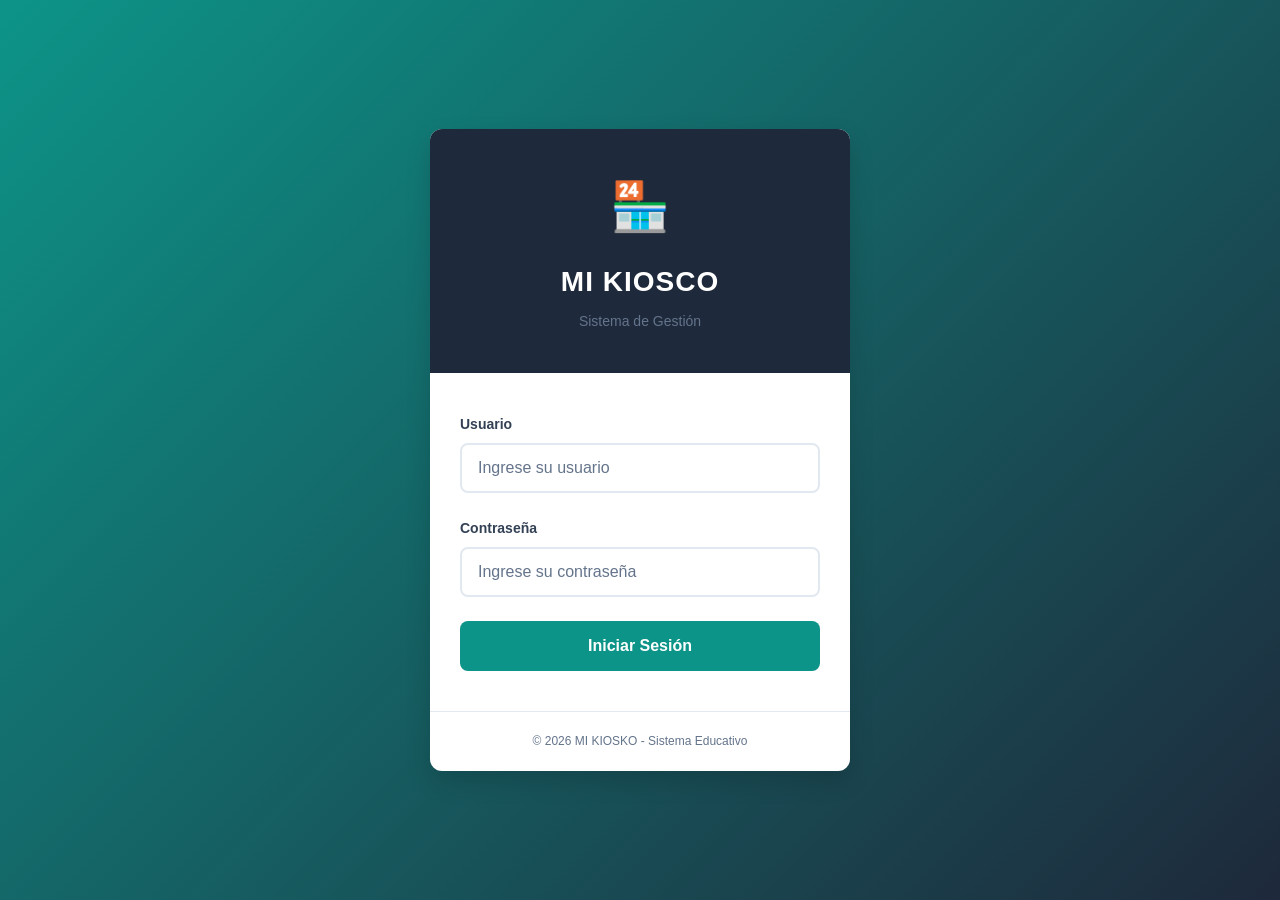
==== commit 3d560e55: "RE" ====
--- a/index.html
+++ b/index.html
@@ -3,7 +3,7 @@
 <head>
     <meta charset="UTF-8">
     <meta name="viewport" content="width=device-width, initial-scale=1.0">
-    <title>MI FARMACIA - Login</title>
+    <title>KIOSKO - Login</title>
     <link rel="stylesheet" href="css/styles.css">
 </head>
 <body>
@@ -46,7 +46,7 @@
             </form>
             
             <div class="login-footer">
-                <p>© 2026 MI DRUGSTORE - Sistema Educativo</p>
+                <p>© 2026 MI KIOSKO - Sistema Educativo</p>
             </div>
         </div>
     </div>
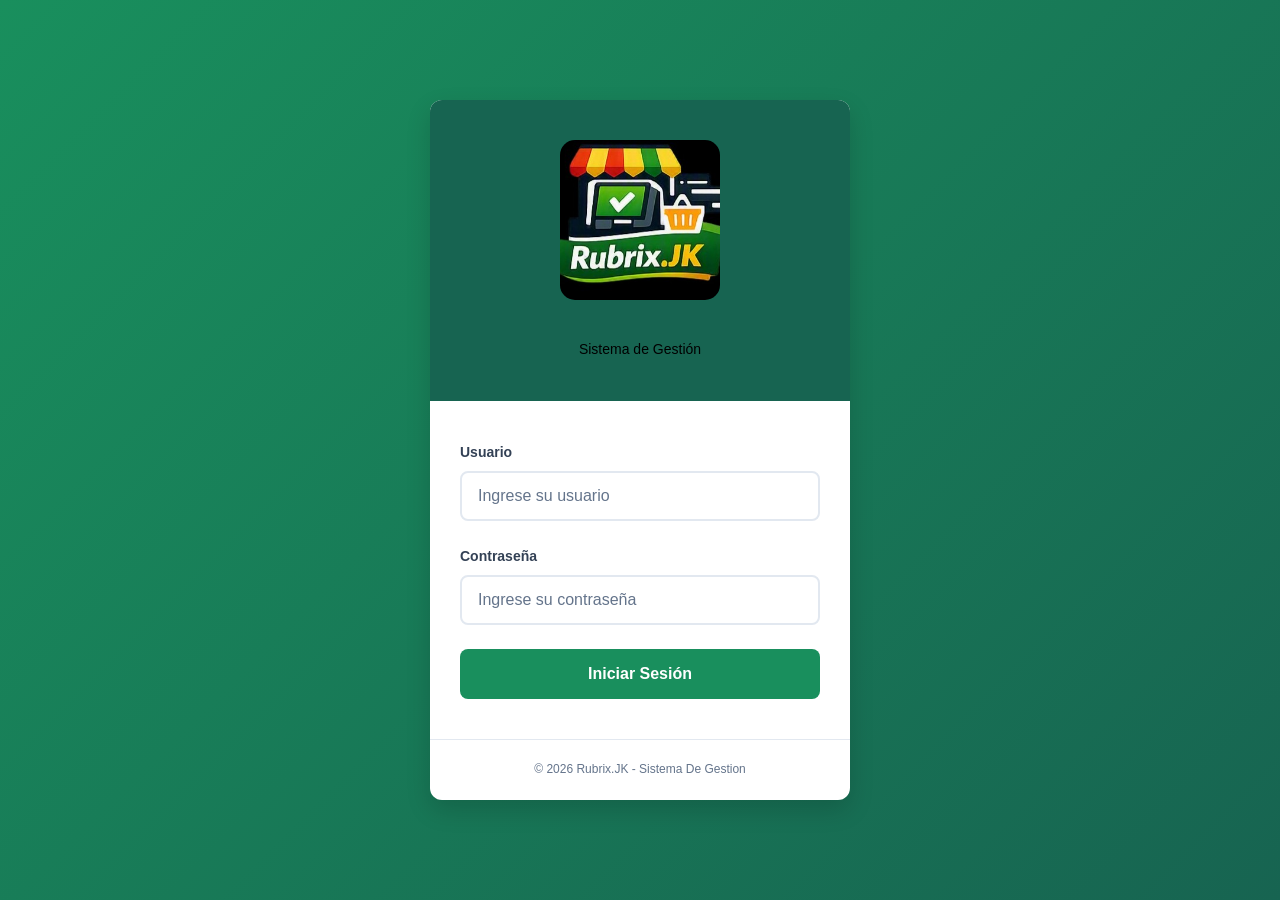
==== commit 6aed252d: "RUBRIX" ====
--- a/index.html
+++ b/index.html
@@ -3,17 +3,18 @@
 <head>
     <meta charset="UTF-8">
     <meta name="viewport" content="width=device-width, initial-scale=1.0">
-    <title>KIOSKO - Login</title>
+    <title>Rubrix.Jk - Log</title>
     <link rel="stylesheet" href="css/styles.css">
 </head>
 <body>
-    <div class="login-container">
-        <div class="login-card">
-            <div class="login-header">
-    <div class="logo-icon">🏪</div>
-    <h1>MI KIOSCO</h1>
-    <p>Sistema de Gestión</p>
-</div>
+  <div class="login-container">
+    <div class="login-card">
+        <div class="login-header">
+            <div class="logo-icon">
+                <img src="fotos/logo2.jpg" alt="Logo Rubrix.JK" class="logo-img">
+            </div>
+            <p>Sistema de Gestión</p>
+        </div>
             
             <form id="loginForm" class="login-form">
                 <div class="form-group">
@@ -46,7 +47,7 @@
             </form>
             
             <div class="login-footer">
-                <p>© 2026 MI KIOSKO - Sistema Educativo</p>
+                <p>© 2026 Rubrix.JK - Sistema De Gestion</p>
             </div>
         </div>
     </div>
--- a/css/styles.css
+++ b/css/styles.css
@@ -4,11 +4,25 @@
    ======================================== */
 
 /* Variables CSS */
+
+/*LOGO*/
+.logo-img {
+    width: 160px;  /* Cambia este valor para hacerlo más chico (ej. 45px o 50px) */
+    height: 160px; /* Mantén este valor igual al width para que sea cuadrado */
+    border-radius: 15px; /* Hace los bordes redondeados. Si quieres un círculo perfecto, usa 50% */
+    object-fit: cover; /* Evita que la imagen se estire o se deforme */
+    margin: 0 auto; /* Asegura que la imagen esté centrada */
+}
+
+
+
+
+
 :root {
-    --color-primary: #0d9488;
+    --color-primary: #198F5D;
     --color-primary-dark: #0f766e;
     --color-primary-light: #14b8a6;
-    --color-secondary: #1e293b;
+    --color-secondary: #176451;
     --color-accent: #f59e0b;
     --color-success: #22c55e;
     --color-error: #ef4444;
@@ -81,7 +95,7 @@
 }
 
 .login-header p {
-    color: var(--color-text-light);
+    color: #000000;
     font-size: 14px;
 }
 
@@ -276,302 +290,7 @@
  * Modulo de Administrador
  */
 
-// Productos cargados en esta sesion
-var productosCargadosSesion = [];
-
-// Subcategorias por categoria
-var SUBCATEGORIAS = {
-    'Regaleria': ['Perfumes', 'Maquillaje'],
-    'Bazares': ['Tupper', 'Vasos', 'Otros'],
-    'Indumentaria': ['Nino', 'Adulto'],
-    'Bebidas': ['Con Alcohol', 'Sin Alcohol'],
-    'Embutidos': ['Hamburguesa', 'Salchicha']
-};
-
-
-document.addEventListener('DOMContentLoaded', function() {
-    verificarSesion();
-    mostrarFecha();
-    cargarNombreUsuario();
-    actualizarEstadisticas();
-});
-
-function verificarSesion() {
-    var usuarioLogueado = sessionStorage.getItem('usuarioLogueado');
-    if (!usuarioLogueado) {
-        window.location.href = 'index.html';
-        return;
-    }
-    if (usuarioLogueado === 'empleado') {
-        window.location.href = 'empleado.html';
-        return;
-    }
-}
-
-function mostrarFecha() {
-    var fechaElement = document.getElementById('fechaActual');
-    var opciones = { 
-        weekday: 'long', 
-        year: 'numeric', 
-        month: 'long', 
-        day: 'numeric',
-        hour: '2-digit',
-        minute: '2-digit'
-    };
-    var fecha = new Date().toLocaleDateString('es-ES', opciones);
-    fechaElement.textContent = fecha.charAt(0).toUpperCase() + fecha.slice(1);
-}
-
-function cargarNombreUsuario() {
-    var nombreUsuario = sessionStorage.getItem('nombreUsuario');
-    var nombreElement = document.getElementById('nombreUsuario');
-    if (nombreUsuario) {
-        nombreElement.textContent = nombreUsuario.charAt(0).toUpperCase() + nombreUsuario.slice(1);
-    }
-}
-
-function actualizarEstadisticas() {
-    if (typeof PRODUCTOS !== 'undefined') {
-        document.getElementById('statProductos').textContent = PRODUCTOS.length;
-        var stockBajo = 0;
-        for (var j = 0; j < PRODUCTOS.length; j++) {
-            if (PRODUCTOS[j].stock !== undefined && PRODUCTOS[j].stock < 10) {
-                stockBajo++;
-            }
-        }
-        document.getElementById('statStockBajo').textContent = stockBajo;
-    }
-}
-
-function cerrarSesionAdmin() {
-    sessionStorage.clear();
-    window.location.href = 'index.html';
-}
-
-// ========================================
-// NAVEGACION ENTRE SECCIONES ADMIN
-// ========================================
-
-var titulosSecciones = {
-    'inicio': 'Panel de Administracion',
-    'cargar-producto': 'Cargar Producto',
-    'reportes': 'Reportes',
-    'inventario': 'Inventario',
-    'empleados': 'Empleados',
-    'configuracion': 'Configuracion'
-};
-
-var idsSecciones = {
-    'inicio': 'seccionAdminInicio',
-    'cargar-producto': 'seccionCargarProducto',
-    'reportes': 'seccionReportes',
-    'inventario': 'seccionInventario',
-    'empleados': 'seccionEmpleados',
-    'configuracion': 'seccionConfiguracion'
-};
-
-function mostrarSeccionAdmin(seccion) {
-    // Ocultar todas las secciones
-    var secciones = document.querySelectorAll('.seccion-admin-content');
-    for (var j = 0; j < secciones.length; j++) {
-        secciones[j].style.display = 'none';
-    }
-
-    // Quitar active de todos los items del menu
-    var menuItems = document.querySelectorAll('.sidebar-nav li');
-    for (var k = 0; k < menuItems.length; k++) {
-        menuItems[k].classList.remove('active');
-    }
-
-    // Mostrar la seccion correspondiente
-    var idSeccion = idsSecciones[seccion];
-    if (idSeccion) {
-        document.getElementById(idSeccion).style.display = 'block';
-    }
-
-    // Activar el item del menu
-    var menuItem = document.querySelector('.sidebar-nav li[data-section="' + seccion + '"]');
-    if (menuItem) {
-        menuItem.classList.add('active');
-    }
-
-    // Actualizar titulo
-    document.getElementById('tituloSeccion').textContent = titulosSecciones[seccion] || '';
-}
-
-// ========================================
-// CARGAR PRODUCTO
-// ========================================
-
-function verificarSubcategoria() {
-    var categoriaSelect = document.getElementById('cpCategoria');
-    var contenedorSub = document.getElementById('contenedorSubcategoria');
-    var subSelect = document.getElementById('cpSubcategoria');
-    var categoriaSeleccionada = categoriaSelect.value;
-
-    // Limpiar subcategoria
-    subSelect.innerHTML = '<option value="">-- Seleccionar --</option>';
-
-    // Verificar si la categoria tiene subcategorias
-    if (SUBCATEGORIAS[categoriaSeleccionada]) {
-        var subs = SUBCATEGORIAS[categoriaSeleccionada];
-        for (var l = 0; l < subs.length; l++) {
-            var option = document.createElement('option');
-            option.value = subs[l];
-            option.textContent = subs[l];
-            subSelect.appendChild(option);
-        }
-        contenedorSub.style.display = 'block';
-        subSelect.required = true;
-    } else {
-        contenedorSub.style.display = 'none';
-        subSelect.required = false;
-    }
-}
-
-function toggleStockFields() {
-    var checkbox = document.getElementById('cpHabilitarStock');
-    var camposStock = document.getElementById('camposStock');
-
-    if (checkbox.checked) {
-        camposStock.style.display = 'grid';
-    } else {
-        camposStock.style.display = 'none';
-        document.getElementById('cpStockLocal').value = '';
-        document.getElementById('cpStockBajo').value = '';
-        document.getElementById('cpStockMuyBajo').value = '';
-    }
-}
-
-function guardarProducto(event) {
-    event.preventDefault();
-
-    var codigo = document.getElementById('cpCodigo').value.trim().toUpperCase();
-    var producto = document.getElementById('cpProducto').value.trim();
-    var marca = document.getElementById('cpMarca').value.trim();
-    var precio = parseFloat(document.getElementById('cpPrecio').value);
-    var descripcion = document.getElementById('cpDescripcion').value.trim();
-    var categoria = document.getElementById('cpCategoria').value;
-    var subcategoria = document.getElementById('cpSubcategoria').value;
-    var habilitarStock = document.getElementById('cpHabilitarStock').checked;
-
-    // Validar subcategoria si aplica
-    if (SUBCATEGORIAS[categoria] && !subcategoria) {
-        alert('Debe seleccionar una subcategoria para ' + categoria);
-        return;
-    }
-
-    // Verificar codigo duplicado
-    if (typeof PRODUCTOS !== 'undefined') {
-        for (var m = 0; m < PRODUCTOS.length; m++) {
-            if (PRODUCTOS[m].codigo === codigo) {
-                alert('Ya existe un producto con el codigo ' + codigo);
-                return;
-            }
-        }
-    }
-
-    // Construir nombre completo
-    var nombreCompleto = producto + ' - ' + marca;
-
-    // Crear objeto producto
-    var nuevoProducto = {
-        codigo: codigo,
-        nombre: nombreCompleto,
-        marca: marca,
-        categoria: subcategoria ? categoria + ' > ' + subcategoria : categoria,
-        precio: precio,
-        descripcion: descripcion || '',
-        stock: habilitarStock ? (parseInt(document.getElementById('cpStockLocal').value) || 0) : undefined,
-        stockBajo: habilitarStock ? (parseInt(document.getElementById('cpStockBajo').value) || 0) : undefined,
-        stockMuyBajo: habilitarStock ? (parseInt(document.getElementById('cpStockMuyBajo').value) || 0) : undefined,
-        habilitarStock: habilitarStock,
-        fechaCarga: new Date().toLocaleDateString('es-AR'),
-        horaCarga: new Date().toLocaleTimeString('es-AR', { hour: '2-digit', minute: '2-digit' })
-    };
-
-    // Agregar al array global
-    if (typeof PRODUCTOS !== 'undefined') {
-        PRODUCTOS.push(nuevoProducto);
-    }
-
-    // Agregar a la lista de esta sesion
-    productosCargadosSesion.unshift(nuevoProducto);
-
-    // Renderizar lista de recientes
-    renderizarProductosCargados();
-
-    // Actualizar estadisticas
-    actualizarEstadisticas();
-
-    // Limpiar formulario
-    limpiarFormularioProducto();
-
-    // Confirmacion
-    mostrarNotificacion('Producto "' + nombreCompleto + '" cargado exitosamente');
-}
-
-function limpiarFormularioProducto() {
-    document.getElementById('formCargarProducto').reset();
-    document.getElementById('contenedorSubcategoria').style.display = 'none';
-    document.getElementById('camposStock').style.display = 'none';
-}
-
-function renderizarProductosCargados() {
-    var container = document.getElementById('listaProductosCargados');
-
-    if (productosCargadosSesion.length === 0) {
-        container.innerHTML = '<div class="sin-productos-cargados"><p>No se han cargado productos en esta sesion</p></div>';
-        return;
-    }
-
-    var html = '';
-    html += '<table class="tabla-productos-cargados">';
-    html += '<thead><tr>';
-    html += '<th>Codigo</th><th>Producto</th><th>Categoria</th><th>Precio</th><th>Stock</th><th>Hora</th>';
-    html += '</tr></thead><tbody>';
-
-    for (var n = 0; n < productosCargadosSesion.length; n++) {
-        var p = productosCargadosSesion[n];
-        html += '<tr>';
-        html += '<td><span class="codigo-tag">' + p.codigo + '</span></td>';
-        html += '<td>' + p.nombre + '</td>';
-        html += '<td><span class="cat-tag">' + p.categoria + '</span></td>';
-        html += '<td class="precio-col">$' + p.precio.toFixed(2) + '</td>';
-        html += '<td>' + (p.habilitarStock ? p.stock : '<span class="sin-stock-tag">N/A</span>') + '</td>';
-        html += '<td>' + p.horaCarga + '</td>';
-        html += '</tr>';
-    }
-
-    html += '</tbody></table>';
-    container.innerHTML = html;
-}
-
-function mostrarNotificacion(mensaje) {
-    // Crear notificacion
-    var notif = document.createElement('div');
-    notif.className = 'notificacion-exito';
-    notif.innerHTML = '<span>&#10003;</span> ' + mensaje;
-    document.body.appendChild(notif);
-
-    // Mostrar con animacion
-    setTimeout(function() {
-        notif.classList.add('visible');
-    }, 100);
-
-    // Ocultar y eliminar
-    setTimeout(function() {
-        notif.classList.remove('visible');
-        setTimeout(function() {
-            document.body.removeChild(notif);
-        }, 400);
-    }, 3000);
-}
-
-    font-weight: 600;
-    color: var(--color-secondary);
-}
-
+}
 .turno-horario {
     font-size: 12px;
     color: var(--color-text-light);
